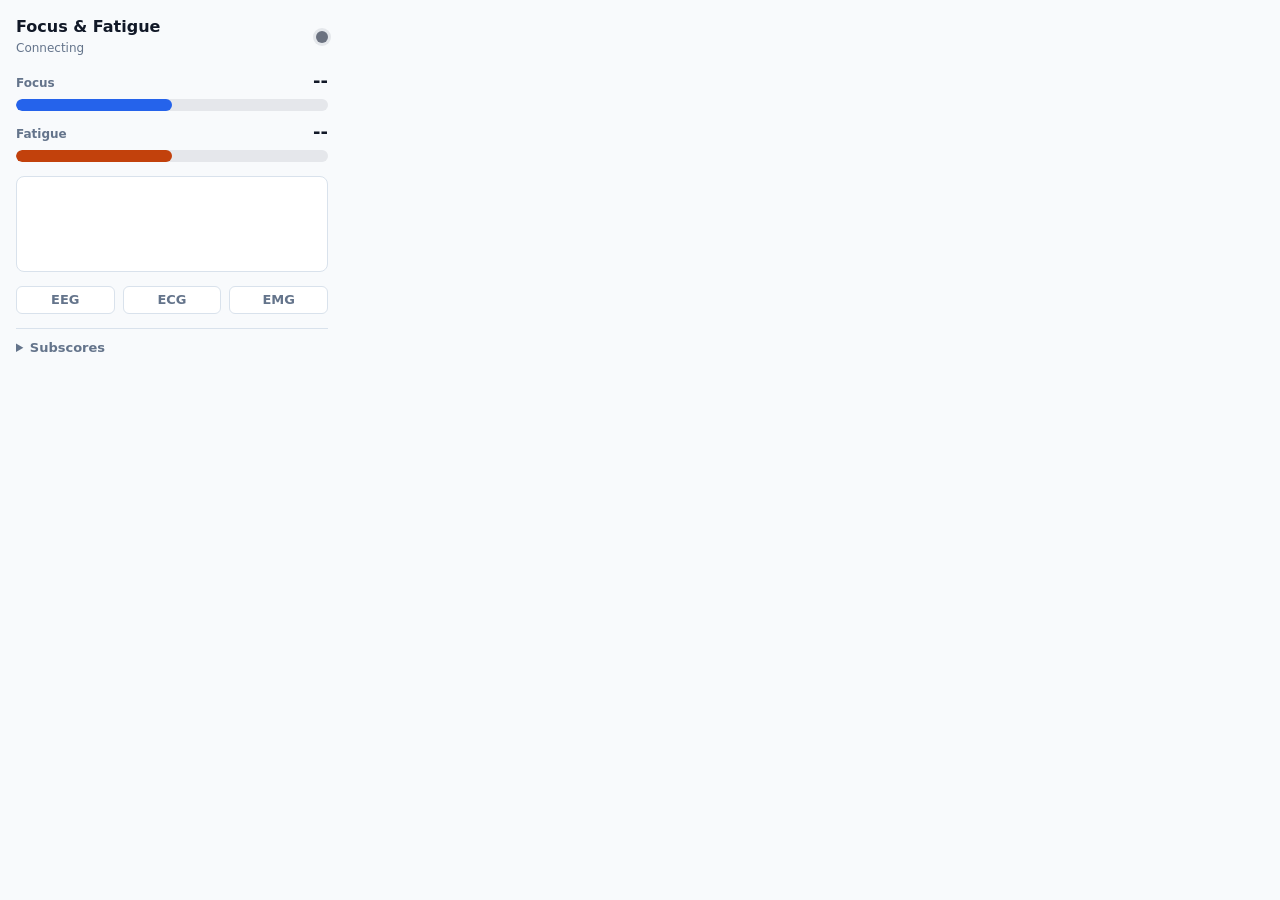
==== extension/popup.html @ 7d8d243e "Add phase 1 Chrome extension" ====
<!doctype html>
<html lang="en">
  <head>
    <meta charset="utf-8">
    <meta name="viewport" content="width=device-width, initial-scale=1">
    <title>BCI Focus & Fatigue</title>
    <link rel="stylesheet" href="popup.css">
  </head>
  <body>
    <main class="popup-shell">
      <header class="topbar">
        <div>
          <h1>Focus & Fatigue</h1>
          <p id="connectionText" class="status-text">Connecting</p>
        </div>
        <span id="statusDot" class="status-dot" aria-label="connection status"></span>
      </header>

      <section class="metrics" aria-label="live metrics">
        <article class="metric" data-metric="focus">
          <div class="metric-header">
            <span>Focus</span>
            <strong id="focusValue">--</strong>
          </div>
          <div class="bar-track">
            <div id="focusBar" class="bar-fill focus"></div>
          </div>
        </article>

        <article class="metric" data-metric="fatigue">
          <div class="metric-header">
            <span>Fatigue</span>
            <strong id="fatigueValue">--</strong>
          </div>
          <div class="bar-track">
            <div id="fatigueBar" class="bar-fill fatigue"></div>
          </div>
        </article>
      </section>

      <canvas id="sparkline" width="312" height="96" aria-label="focus and fatigue sparkline"></canvas>

      <section class="sources" aria-label="sensor sources">
        <span id="sourceEeg" class="source">EEG</span>
        <span id="sourceEcg" class="source">ECG</span>
        <span id="sourceEmg" class="source">EMG</span>
      </section>

      <details class="debug">
        <summary>Subscores</summary>
        <dl id="subscores"></dl>
      </details>
    </main>
    <script src="popup.js"></script>
  </body>
</html>
---- extension/popup.css ----
:root {
  color-scheme: light;
  --bg: #f8fafc;
  --panel: #ffffff;
  --text: #111827;
  --muted: #64748b;
  --border: #d9e2ec;
  --track: #e5e7eb;
  --focus: #2563eb;
  --fatigue: #c2410c;
  --ok: #15803d;
  --warn: #b45309;
  --bad: #b91c1c;
  --neutral: #6b7280;
}

* {
  box-sizing: border-box;
}

body {
  width: 344px;
  margin: 0;
  background: var(--bg);
  color: var(--text);
  font: 13px/1.4 system-ui, -apple-system, BlinkMacSystemFont, "Segoe UI", sans-serif;
}

.popup-shell {
  display: grid;
  gap: 14px;
  padding: 16px;
}

.topbar {
  display: flex;
  align-items: center;
  justify-content: space-between;
  gap: 12px;
}

h1 {
  margin: 0;
  font-size: 16px;
  font-weight: 700;
  letter-spacing: 0;
}

.status-text {
  min-height: 18px;
  margin: 2px 0 0;
  color: var(--muted);
  font-size: 12px;
}

.status-dot {
  width: 12px;
  height: 12px;
  flex: 0 0 auto;
  border-radius: 50%;
  background: var(--neutral);
  box-shadow: 0 0 0 3px rgba(107, 114, 128, 0.14);
}

.status-dot.connected {
  background: var(--ok);
  box-shadow: 0 0 0 3px rgba(21, 128, 61, 0.15);
}

.status-dot.calibrating {
  background: var(--warn);
  box-shadow: 0 0 0 3px rgba(180, 83, 9, 0.16);
}

.status-dot.disconnected,
.status-dot.connecting {
  background: var(--neutral);
}

.metrics {
  display: grid;
  gap: 12px;
}

.metric {
  display: grid;
  gap: 7px;
}

.metric-header {
  display: flex;
  align-items: baseline;
  justify-content: space-between;
  gap: 12px;
}

.metric-header span {
  color: var(--muted);
  font-size: 12px;
  font-weight: 600;
}

.metric-header strong {
  min-width: 42px;
  text-align: right;
  font-size: 18px;
  line-height: 1;
}

.bar-track {
  position: relative;
  height: 12px;
  overflow: hidden;
  border-radius: 6px;
  background: var(--track);
}

.bar-fill {
  width: 50%;
  height: 100%;
  border-radius: inherit;
  transform-origin: left center;
  transition: width 180ms ease-out, background-color 180ms ease-out;
}

.bar-fill.focus {
  background: var(--focus);
}

.bar-fill.fatigue {
  background: var(--fatigue);
}

canvas {
  display: block;
  width: 312px;
  height: 96px;
  border: 1px solid var(--border);
  border-radius: 8px;
  background: var(--panel);
}

.sources {
  display: grid;
  grid-template-columns: repeat(3, 1fr);
  gap: 8px;
}

.source {
  display: inline-flex;
  align-items: center;
  justify-content: center;
  min-height: 28px;
  border: 1px solid var(--border);
  border-radius: 6px;
  background: var(--panel);
  color: var(--muted);
  font-weight: 700;
}

.source.active {
  border-color: rgba(21, 128, 61, 0.28);
  background: rgba(21, 128, 61, 0.08);
  color: var(--ok);
}

.debug {
  border-top: 1px solid var(--border);
  padding-top: 10px;
}

.debug summary {
  cursor: pointer;
  color: var(--muted);
  font-weight: 700;
}

.debug dl {
  display: grid;
  grid-template-columns: 1fr auto;
  gap: 6px 12px;
  margin: 10px 0 0;
}

.debug dt,
.debug dd {
  margin: 0;
  font-size: 12px;
}

.debug dt {
  overflow: hidden;
  color: var(--muted);
  text-overflow: ellipsis;
  white-space: nowrap;
}

.debug dd {
  font-variant-numeric: tabular-nums;
}
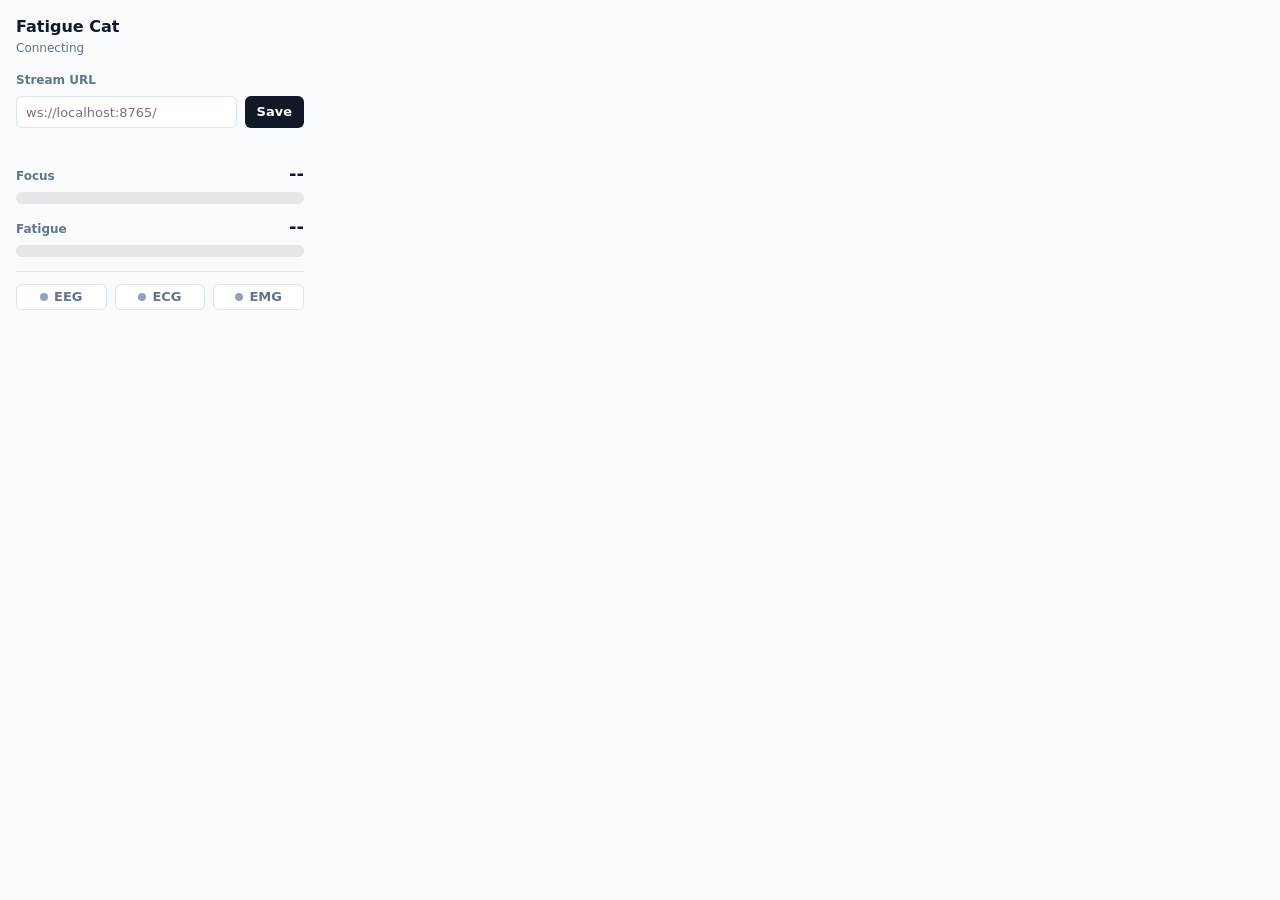
==== commit b2262b04: "Add fatigue cat overlay extension" ====
--- a/extension/popup.html
+++ b/extension/popup.html
@@ -3,53 +3,52 @@
   <head>
     <meta charset="utf-8">
     <meta name="viewport" content="width=device-width, initial-scale=1">
-    <title>BCI Focus & Fatigue</title>
+    <title>Fatigue Cat</title>
     <link rel="stylesheet" href="popup.css">
   </head>
   <body>
-    <main class="popup-shell">
-      <header class="topbar">
-        <div>
-          <h1>Focus & Fatigue</h1>
-          <p id="connectionText" class="status-text">Connecting</p>
-        </div>
-        <span id="statusDot" class="status-dot" aria-label="connection status"></span>
+    <main class="shell">
+      <header>
+        <h1>Fatigue Cat</h1>
+        <p id="statusText">Connecting</p>
       </header>
 
-      <section class="metrics" aria-label="live metrics">
-        <article class="metric" data-metric="focus">
-          <div class="metric-header">
-            <span>Focus</span>
-            <strong id="focusValue">--</strong>
-          </div>
-          <div class="bar-track">
-            <div id="focusBar" class="bar-fill focus"></div>
-          </div>
-        </article>
+      <p id="calibratingLabel" class="calibrating" hidden>Calibrating...</p>
 
-        <article class="metric" data-metric="fatigue">
-          <div class="metric-header">
-            <span>Fatigue</span>
-            <strong id="fatigueValue">--</strong>
-          </div>
-          <div class="bar-track">
-            <div id="fatigueBar" class="bar-fill fatigue"></div>
-          </div>
-        </article>
+      <form id="endpointForm" class="endpoint">
+        <label for="wsUrlInput">Stream URL</label>
+        <div class="endpoint-row">
+          <input id="wsUrlInput" type="url" inputmode="url" autocomplete="off" spellcheck="false" placeholder="ws://localhost:8765/">
+          <button type="submit">Save</button>
+        </div>
+        <p id="endpointMessage" aria-live="polite"></p>
+      </form>
+
+      <section class="metric">
+        <div class="metric-row">
+          <span>Focus</span>
+          <strong id="focusValue">--</strong>
+        </div>
+        <div class="track">
+          <div id="focusBar" class="fill focus"></div>
+        </div>
       </section>
 
-      <canvas id="sparkline" width="312" height="96" aria-label="focus and fatigue sparkline"></canvas>
-
-      <section class="sources" aria-label="sensor sources">
-        <span id="sourceEeg" class="source">EEG</span>
-        <span id="sourceEcg" class="source">ECG</span>
-        <span id="sourceEmg" class="source">EMG</span>
+      <section class="metric">
+        <div class="metric-row">
+          <span>Fatigue</span>
+          <strong id="fatigueValue">--</strong>
+        </div>
+        <div class="track">
+          <div id="fatigueBar" class="fill fatigue"></div>
+        </div>
       </section>
 
-      <details class="debug">
-        <summary>Subscores</summary>
-        <dl id="subscores"></dl>
-      </details>
+      <section class="sources" aria-label="sources">
+        <span><i id="eegDot"></i>EEG</span>
+        <span><i id="ecgDot"></i>ECG</span>
+        <span><i id="emgDot"></i>EMG</span>
+      </section>
     </main>
     <script src="popup.js"></script>
   </body>
--- a/extension/popup.css
+++ b/extension/popup.css
@@ -4,14 +4,12 @@
   --panel: #ffffff;
   --text: #111827;
   --muted: #64748b;
-  --border: #d9e2ec;
+  --border: #dbe3ef;
   --track: #e5e7eb;
   --focus: #2563eb;
-  --fatigue: #c2410c;
-  --ok: #15803d;
-  --warn: #b45309;
-  --bad: #b91c1c;
-  --neutral: #6b7280;
+  --fatigue: #ea580c;
+  --ok: #16a34a;
+  --off: #94a3b8;
 }
 
 * {
@@ -19,67 +17,86 @@
 }
 
 body {
-  width: 344px;
+  width: 320px;
   margin: 0;
   background: var(--bg);
   color: var(--text);
   font: 13px/1.4 system-ui, -apple-system, BlinkMacSystemFont, "Segoe UI", sans-serif;
 }
 
-.popup-shell {
+.shell {
   display: grid;
   gap: 14px;
   padding: 16px;
 }
 
-.topbar {
-  display: flex;
-  align-items: center;
-  justify-content: space-between;
-  gap: 12px;
-}
-
 h1 {
   margin: 0;
   font-size: 16px;
-  font-weight: 700;
   letter-spacing: 0;
 }
 
-.status-text {
+#statusText {
   min-height: 18px;
   margin: 2px 0 0;
   color: var(--muted);
   font-size: 12px;
 }
 
-.status-dot {
-  width: 12px;
-  height: 12px;
-  flex: 0 0 auto;
-  border-radius: 50%;
-  background: var(--neutral);
-  box-shadow: 0 0 0 3px rgba(107, 114, 128, 0.14);
+.calibrating {
+  margin: 0;
+  border: 1px solid rgba(217, 119, 6, 0.22);
+  border-radius: 6px;
+  padding: 8px 10px;
+  background: rgba(251, 191, 36, 0.16);
+  color: #92400e;
+  font-weight: 700;
 }
 
-.status-dot.connected {
-  background: var(--ok);
-  box-shadow: 0 0 0 3px rgba(21, 128, 61, 0.15);
+.endpoint {
+  display: grid;
+  gap: 7px;
 }
 
-.status-dot.calibrating {
-  background: var(--warn);
-  box-shadow: 0 0 0 3px rgba(180, 83, 9, 0.16);
+.endpoint label {
+  color: var(--muted);
+  font-size: 12px;
+  font-weight: 700;
 }
 
-.status-dot.disconnected,
-.status-dot.connecting {
-  background: var(--neutral);
+.endpoint-row {
+  display: grid;
+  grid-template-columns: minmax(0, 1fr) auto;
+  gap: 8px;
 }
 
-.metrics {
-  display: grid;
-  gap: 12px;
+.endpoint input {
+  min-width: 0;
+  height: 32px;
+  border: 1px solid var(--border);
+  border-radius: 6px;
+  padding: 0 9px;
+  background: var(--panel);
+  color: var(--text);
+  font: inherit;
+}
+
+.endpoint button {
+  height: 32px;
+  border: 0;
+  border-radius: 6px;
+  padding: 0 12px;
+  background: var(--text);
+  color: #ffffff;
+  font: inherit;
+  font-weight: 700;
+}
+
+.endpoint p {
+  min-height: 16px;
+  margin: 0;
+  color: var(--muted);
+  font-size: 11px;
 }
 
 .metric {
@@ -87,70 +104,62 @@
   gap: 7px;
 }
 
-.metric-header {
+.metric-row {
   display: flex;
   align-items: baseline;
   justify-content: space-between;
   gap: 12px;
 }
 
-.metric-header span {
+.metric-row span {
   color: var(--muted);
   font-size: 12px;
-  font-weight: 600;
+  font-weight: 700;
 }
 
-.metric-header strong {
-  min-width: 42px;
+.metric-row strong {
+  min-width: 40px;
   text-align: right;
   font-size: 18px;
   line-height: 1;
 }
 
-.bar-track {
-  position: relative;
+.track {
   height: 12px;
   overflow: hidden;
   border-radius: 6px;
   background: var(--track);
 }
 
-.bar-fill {
-  width: 50%;
+.fill {
+  width: 0;
   height: 100%;
   border-radius: inherit;
-  transform-origin: left center;
-  transition: width 180ms ease-out, background-color 180ms ease-out;
+  transition: width 180ms ease-out;
 }
 
-.bar-fill.focus {
+.fill.focus {
   background: var(--focus);
 }
 
-.bar-fill.fatigue {
+.fill.fatigue {
   background: var(--fatigue);
-}
-
-canvas {
-  display: block;
-  width: 312px;
-  height: 96px;
-  border: 1px solid var(--border);
-  border-radius: 8px;
-  background: var(--panel);
 }
 
 .sources {
   display: grid;
   grid-template-columns: repeat(3, 1fr);
   gap: 8px;
+  border-top: 1px solid var(--border);
+  padding-top: 12px;
 }
 
-.source {
+.sources span {
   display: inline-flex;
   align-items: center;
   justify-content: center;
-  min-height: 28px;
+  gap: 6px;
+  min-height: 26px;
   border: 1px solid var(--border);
   border-radius: 6px;
   background: var(--panel);
@@ -158,43 +167,13 @@
   font-weight: 700;
 }
 
-.source.active {
-  border-color: rgba(21, 128, 61, 0.28);
-  background: rgba(21, 128, 61, 0.08);
-  color: var(--ok);
+.sources i {
+  width: 8px;
+  height: 8px;
+  border-radius: 50%;
+  background: var(--off);
 }
 
-.debug {
-  border-top: 1px solid var(--border);
-  padding-top: 10px;
+.sources i.active {
+  background: var(--ok);
 }
-
-.debug summary {
-  cursor: pointer;
-  color: var(--muted);
-  font-weight: 700;
-}
-
-.debug dl {
-  display: grid;
-  grid-template-columns: 1fr auto;
-  gap: 6px 12px;
-  margin: 10px 0 0;
-}
-
-.debug dt,
-.debug dd {
-  margin: 0;
-  font-size: 12px;
-}
-
-.debug dt {
-  overflow: hidden;
-  color: var(--muted);
-  text-overflow: ellipsis;
-  white-space: nowrap;
-}
-
-.debug dd {
-  font-variant-numeric: tabular-nums;
-}
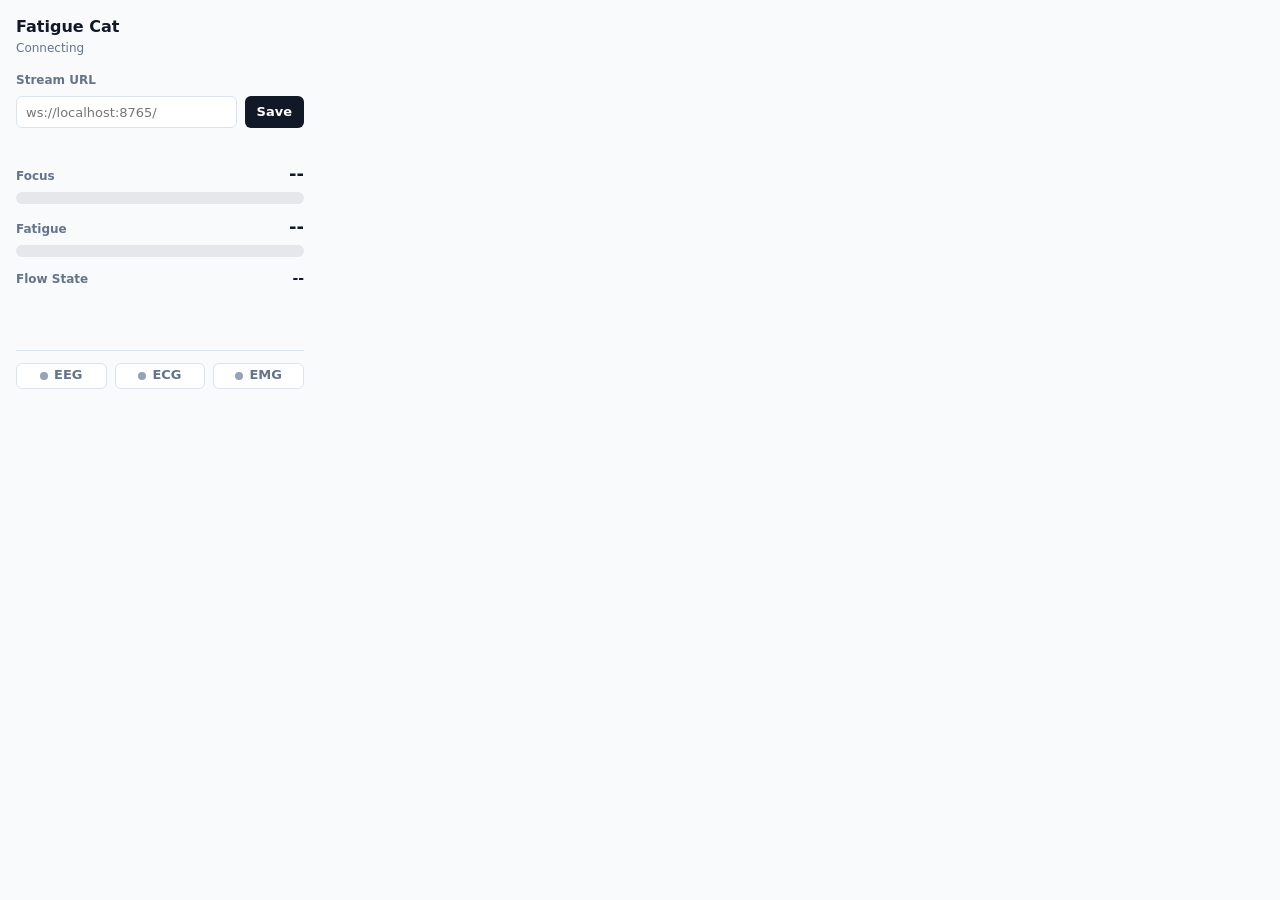
==== commit b41eaa79: "Add live headset flow logging" ====
--- a/extension/popup.html
+++ b/extension/popup.html
@@ -44,6 +44,14 @@
         </div>
       </section>
 
+      <section class="flow-panel">
+        <div class="flow-row">
+          <span>Flow State</span>
+          <strong id="flowState">--</strong>
+        </div>
+        <div id="flowHeatmap" class="heatmap" aria-label="recent flow heat map"></div>
+      </section>
+
       <section class="sources" aria-label="sources">
         <span><i id="eegDot"></i>EEG</span>
         <span><i id="ecgDot"></i>ECG</span>
--- a/extension/popup.css
+++ b/extension/popup.css
@@ -146,6 +146,72 @@
   background: var(--fatigue);
 }
 
+.flow-panel {
+  display: grid;
+  gap: 9px;
+}
+
+.flow-row {
+  display: flex;
+  align-items: baseline;
+  justify-content: space-between;
+  gap: 12px;
+}
+
+.flow-row span {
+  color: var(--muted);
+  font-size: 12px;
+  font-weight: 700;
+}
+
+.flow-row strong {
+  min-width: 88px;
+  text-align: right;
+  font-size: 14px;
+  line-height: 1;
+}
+
+.heatmap {
+  display: grid;
+  grid-template-columns: repeat(24, 1fr);
+  gap: 3px;
+  min-height: 39px;
+}
+
+.heat-cell {
+  aspect-ratio: 1;
+  min-width: 0;
+  border-radius: 2px;
+  background: var(--off);
+}
+
+.heat-cell.empty {
+  background: #e2e8f0;
+  opacity: 0.38;
+}
+
+.heat-cell.offline,
+.heat-cell.waiting {
+  background: #94a3b8;
+  opacity: 0.75;
+}
+
+.heat-cell.flow {
+  background: #0891b2;
+}
+
+.heat-cell.steady {
+  background: #16a34a;
+}
+
+.heat-cell.drifting {
+  background: #f59e0b;
+}
+
+.heat-cell.break {
+  background: #dc2626;
+}
+
 .sources {
   display: grid;
   grid-template-columns: repeat(3, 1fr);
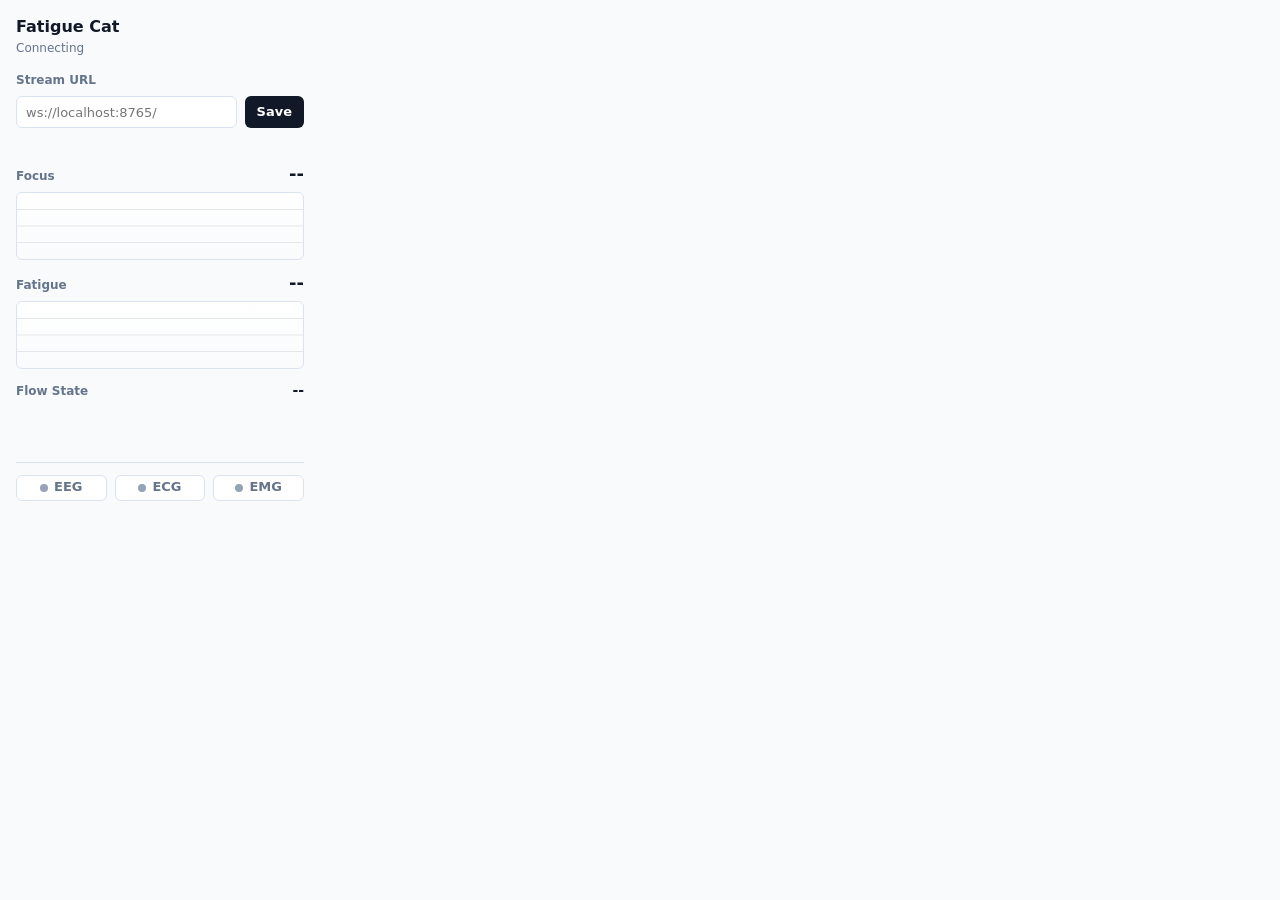
==== commit 062f00dc: "Add popup metric line charts" ====
--- a/extension/popup.html
+++ b/extension/popup.html
@@ -29,8 +29,12 @@
           <span>Focus</span>
           <strong id="focusValue">--</strong>
         </div>
-        <div class="track">
-          <div id="focusBar" class="fill focus"></div>
+        <div class="chart-frame">
+          <svg id="focusChart" class="line-chart focus" viewBox="0 0 240 64" preserveAspectRatio="none" role="img" aria-label="focus over time">
+            <path class="chart-grid" d="M0 16H240M0 32H240M0 48H240"></path>
+            <path id="focusLine" class="chart-line"></path>
+            <circle id="focusDot" class="chart-dot" r="3"></circle>
+          </svg>
         </div>
       </section>
 
@@ -39,8 +43,12 @@
           <span>Fatigue</span>
           <strong id="fatigueValue">--</strong>
         </div>
-        <div class="track">
-          <div id="fatigueBar" class="fill fatigue"></div>
+        <div class="chart-frame">
+          <svg id="fatigueChart" class="line-chart fatigue" viewBox="0 0 240 64" preserveAspectRatio="none" role="img" aria-label="fatigue over time">
+            <path class="chart-grid" d="M0 16H240M0 32H240M0 48H240"></path>
+            <path id="fatigueLine" class="chart-line"></path>
+            <circle id="fatigueDot" class="chart-dot" r="3"></circle>
+          </svg>
         </div>
       </section>
 
--- a/extension/popup.css
+++ b/extension/popup.css
@@ -124,26 +124,58 @@
   line-height: 1;
 }
 
-.track {
-  height: 12px;
+.chart-frame {
+  height: 68px;
   overflow: hidden;
-  border-radius: 6px;
-  background: var(--track);
-}
-
-.fill {
-  width: 0;
+  border: 1px solid var(--border);
+  border-radius: 6px;
+  background:
+    linear-gradient(180deg, rgba(255, 255, 255, 0.86), rgba(248, 250, 252, 0.86)),
+    var(--panel);
+}
+
+.line-chart {
+  display: block;
+  width: 100%;
   height: 100%;
-  border-radius: inherit;
-  transition: width 180ms ease-out;
-}
-
-.fill.focus {
-  background: var(--focus);
-}
-
-.fill.fatigue {
-  background: var(--fatigue);
+}
+
+.chart-grid {
+  fill: none;
+  stroke: var(--track);
+  stroke-width: 1;
+  vector-effect: non-scaling-stroke;
+}
+
+.chart-line {
+  fill: none;
+  stroke-width: 2.5;
+  stroke-linecap: round;
+  stroke-linejoin: round;
+  vector-effect: non-scaling-stroke;
+}
+
+.chart-dot {
+  display: none;
+  stroke: var(--panel);
+  stroke-width: 1.5;
+  vector-effect: non-scaling-stroke;
+}
+
+.line-chart.focus .chart-line {
+  stroke: var(--focus);
+}
+
+.line-chart.focus .chart-dot {
+  fill: var(--focus);
+}
+
+.line-chart.fatigue .chart-line {
+  stroke: var(--fatigue);
+}
+
+.line-chart.fatigue .chart-dot {
+  fill: var(--fatigue);
 }
 
 .flow-panel {
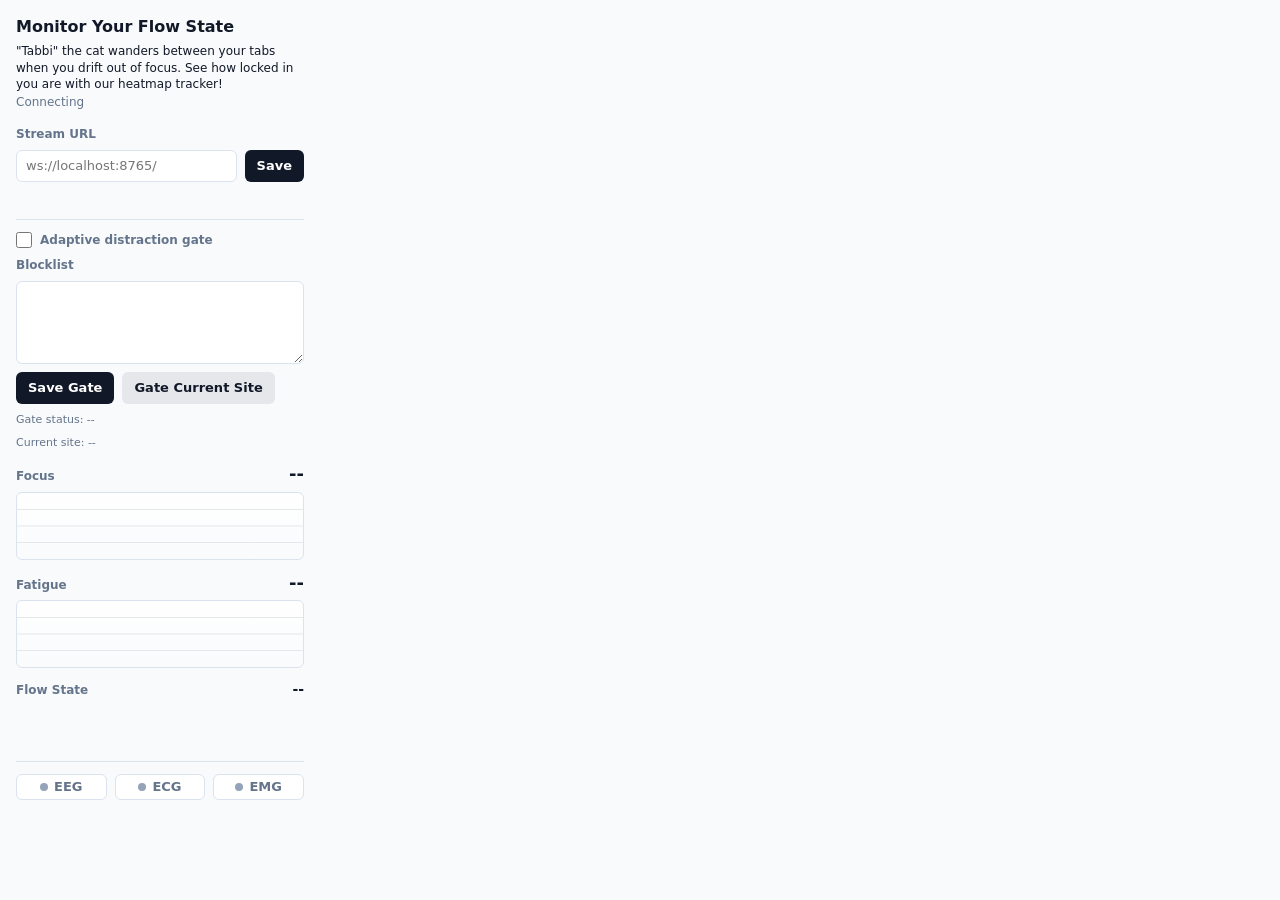
==== commit 66d6b08f: "Add adaptive distraction gate" ====
--- a/extension/popup.html
+++ b/extension/popup.html
@@ -3,13 +3,14 @@
   <head>
     <meta charset="utf-8">
     <meta name="viewport" content="width=device-width, initial-scale=1">
-    <title>Fatigue Cat</title>
+    <title>Monitor Your Flow State</title>
     <link rel="stylesheet" href="popup.css">
   </head>
   <body>
     <main class="shell">
       <header>
-        <h1>Fatigue Cat</h1>
+        <h1>Monitor Your Flow State</h1>
+        <p class="tagline">"Tabbi" the cat wanders between your tabs when you drift out of focus. See how locked in you are with our heatmap tracker!</p>
         <p id="statusText">Connecting</p>
       </header>
 
@@ -22,6 +23,22 @@
           <button type="submit">Save</button>
         </div>
         <p id="endpointMessage" aria-live="polite"></p>
+      </form>
+
+      <form id="gateForm" class="gate-config">
+        <label class="toggle-row">
+          <input id="gateEnabledInput" type="checkbox">
+          <span>Adaptive distraction gate</span>
+        </label>
+        <label for="gateBlocklistInput">Blocklist</label>
+        <textarea id="gateBlocklistInput" rows="4" spellcheck="false"></textarea>
+        <div class="gate-actions">
+          <button type="submit">Save Gate</button>
+          <button id="gateCurrentSiteButton" type="button">Gate Current Site</button>
+          <p id="gateMessage" aria-live="polite"></p>
+        </div>
+        <p id="gateStatus" class="gate-status">Gate status: --</p>
+        <p id="gateSiteStatus" class="gate-status">Current site: --</p>
       </form>
 
       <section class="metric">
--- a/extension/popup.css
+++ b/extension/popup.css
@@ -36,6 +36,13 @@
   letter-spacing: 0;
 }
 
+.tagline {
+  margin: 5px 0 0;
+  color: var(--text);
+  font-size: 12px;
+  line-height: 1.35;
+}
+
 #statusText {
   min-height: 18px;
   margin: 2px 0 0;
@@ -94,6 +101,81 @@
 
 .endpoint p {
   min-height: 16px;
+  margin: 0;
+  color: var(--muted);
+  font-size: 11px;
+}
+
+.gate-config {
+  display: grid;
+  gap: 8px;
+  border-top: 1px solid var(--border);
+  padding-top: 12px;
+}
+
+.gate-config label {
+  color: var(--muted);
+  font-size: 12px;
+  font-weight: 700;
+}
+
+.toggle-row {
+  display: flex;
+  align-items: center;
+  gap: 8px;
+  color: var(--text);
+}
+
+.toggle-row input {
+  width: 16px;
+  height: 16px;
+  margin: 0;
+  accent-color: var(--ok);
+}
+
+.gate-config textarea {
+  width: 100%;
+  min-height: 74px;
+  resize: vertical;
+  border: 1px solid var(--border);
+  border-radius: 6px;
+  padding: 8px 9px;
+  background: var(--panel);
+  color: var(--text);
+  font: 12px/1.35 ui-monospace, SFMono-Regular, Menlo, Consolas, monospace;
+}
+
+.gate-actions {
+  display: grid;
+  grid-template-columns: auto auto minmax(0, 1fr);
+  gap: 8px;
+  align-items: center;
+}
+
+.gate-actions button {
+  height: 32px;
+  border: 0;
+  border-radius: 6px;
+  padding: 0 12px;
+  background: var(--text);
+  color: #ffffff;
+  font: inherit;
+  font-weight: 700;
+}
+
+.gate-actions button + button {
+  background: #e5e7eb;
+  color: var(--text);
+}
+
+.gate-actions p {
+  min-height: 16px;
+  margin: 0;
+  color: var(--muted);
+  font-size: 11px;
+}
+
+.gate-status {
   margin: 0;
   color: var(--muted);
   font-size: 11px;
@@ -228,20 +310,8 @@
   opacity: 0.75;
 }
 
-.heat-cell.flow {
-  background: #0891b2;
-}
-
-.heat-cell.steady {
-  background: #16a34a;
-}
-
-.heat-cell.drifting {
-  background: #f59e0b;
-}
-
-.heat-cell.break {
-  background: #dc2626;
+.heat-cell.productivity {
+  background: hsl(142 58% 22% / 0.42);
 }
 
 .sources {
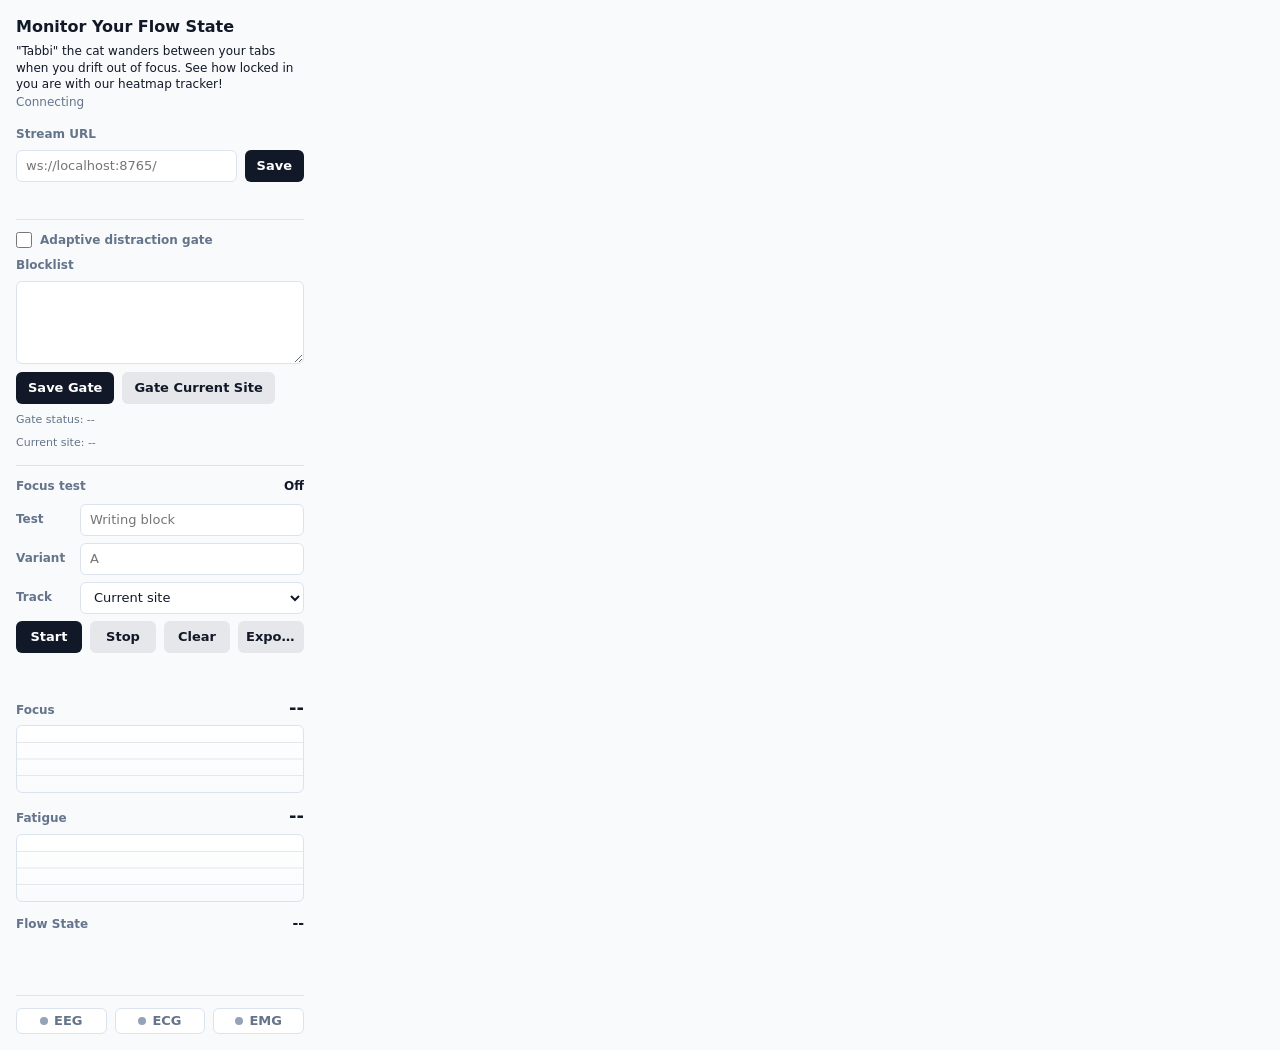
==== commit 7188fa75: "Add focus test A/B tracking and CSV export" ====
--- a/extension/popup.html
+++ b/extension/popup.html
@@ -40,6 +40,32 @@
         <p id="gateStatus" class="gate-status">Gate status: --</p>
         <p id="gateSiteStatus" class="gate-status">Current site: --</p>
       </form>
+
+      <section class="test-panel">
+        <div class="test-heading">
+          <span>Focus test</span>
+          <strong id="focusTestStatus">Off</strong>
+        </div>
+        <form id="focusTestForm" class="test-form">
+          <label for="focusTestNameInput">Test</label>
+          <input id="focusTestNameInput" type="text" autocomplete="off" maxlength="60" placeholder="Writing block">
+          <label for="focusTestVariantInput">Variant</label>
+          <input id="focusTestVariantInput" type="text" autocomplete="off" maxlength="24" placeholder="A">
+          <label for="focusTestScopeInput">Track</label>
+          <select id="focusTestScopeInput">
+            <option value="current">Current site</option>
+            <option value="all">All sites</option>
+          </select>
+          <div class="test-actions">
+            <button id="startFocusTestButton" type="submit">Start</button>
+            <button id="stopFocusTestButton" type="button">Stop</button>
+            <button id="clearFocusTestsButton" type="button">Clear</button>
+            <button id="exportFocusTestsButton" type="button">Export CSV</button>
+          </div>
+          <p id="focusTestMessage" aria-live="polite"></p>
+        </form>
+        <div id="abResults" class="ab-results" aria-label="A/B focus test results"></div>
+      </section>
 
       <section class="metric">
         <div class="metric-row">
--- a/extension/popup.css
+++ b/extension/popup.css
@@ -181,6 +181,148 @@
   font-size: 11px;
 }
 
+.test-panel {
+  display: grid;
+  gap: 9px;
+  border-top: 1px solid var(--border);
+  padding-top: 12px;
+}
+
+.test-heading,
+.test-actions,
+.ab-row {
+  display: grid;
+  gap: 8px;
+}
+
+.test-heading {
+  grid-template-columns: minmax(0, 1fr) auto;
+  align-items: baseline;
+}
+
+.test-heading span,
+.test-form label {
+  color: var(--muted);
+  font-size: 12px;
+  font-weight: 700;
+}
+
+.test-heading strong {
+  max-width: 128px;
+  overflow: hidden;
+  color: var(--text);
+  font-size: 12px;
+  text-align: right;
+  text-overflow: ellipsis;
+  white-space: nowrap;
+}
+
+.test-form {
+  display: grid;
+  grid-template-columns: 56px minmax(0, 1fr);
+  gap: 7px 8px;
+  align-items: center;
+}
+
+.test-form input,
+.test-form select {
+  min-width: 0;
+  height: 32px;
+  border: 1px solid var(--border);
+  border-radius: 6px;
+  padding: 0 9px;
+  background: var(--panel);
+  color: var(--text);
+  font: inherit;
+}
+
+.test-actions {
+  grid-column: 1 / -1;
+  grid-template-columns: repeat(4, minmax(0, 1fr));
+}
+
+.test-actions button {
+  height: 32px;
+  border: 0;
+  border-radius: 6px;
+  overflow: hidden;
+  padding: 0 8px;
+  background: var(--text);
+  color: #ffffff;
+  font: inherit;
+  font-weight: 700;
+  text-overflow: ellipsis;
+  white-space: nowrap;
+}
+
+.test-actions button + button {
+  background: #e5e7eb;
+  color: var(--text);
+}
+
+.test-actions button:disabled {
+  cursor: not-allowed;
+  opacity: 0.52;
+}
+
+.test-form p,
+.ab-empty {
+  grid-column: 1 / -1;
+  min-height: 16px;
+  margin: 0;
+  color: var(--muted);
+  font-size: 11px;
+}
+
+.ab-results {
+  display: grid;
+  gap: 6px;
+}
+
+.ab-row {
+  grid-template-columns: minmax(0, 1fr) auto;
+  align-items: center;
+  border: 1px solid var(--border);
+  border-radius: 6px;
+  padding: 8px;
+  background: var(--panel);
+}
+
+.ab-meta {
+  display: grid;
+  min-width: 0;
+}
+
+.ab-meta strong,
+.ab-meta span,
+.ab-detail {
+  overflow: hidden;
+  text-overflow: ellipsis;
+  white-space: nowrap;
+}
+
+.ab-meta strong {
+  font-size: 12px;
+}
+
+.ab-meta span,
+.ab-detail {
+  color: var(--muted);
+  font-size: 11px;
+}
+
+.ab-score {
+  min-width: 34px;
+  text-align: right;
+  color: var(--ok);
+  font-size: 18px;
+  line-height: 1;
+}
+
+.ab-detail {
+  grid-column: 1 / -1;
+}
+
 .metric {
   display: grid;
   gap: 7px;
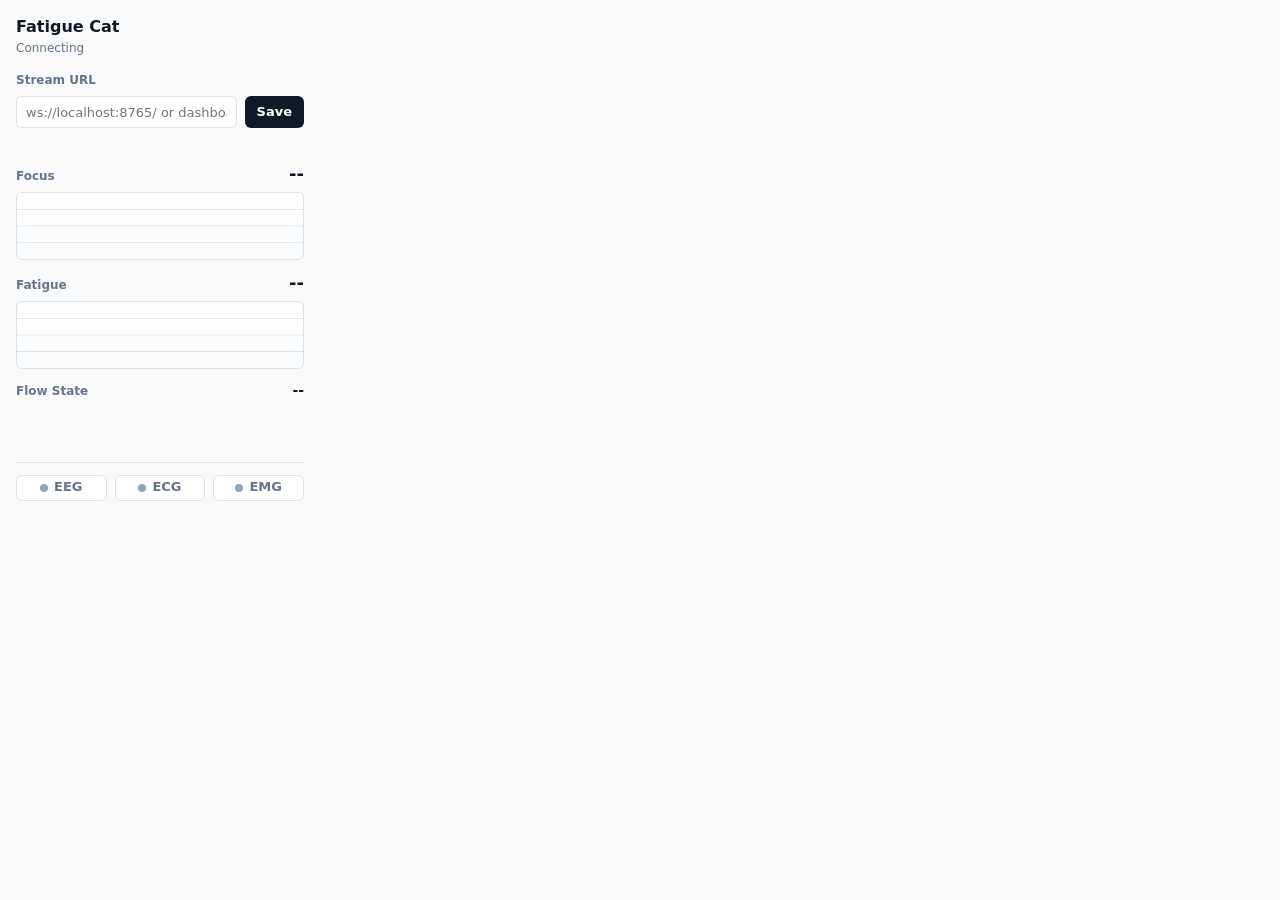
==== commit d343db52: "vercel and integration of bci data" ====
--- a/extension/popup.html
+++ b/extension/popup.html
@@ -3,14 +3,13 @@
   <head>
     <meta charset="utf-8">
     <meta name="viewport" content="width=device-width, initial-scale=1">
-    <title>Monitor Your Flow State</title>
+    <title>Fatigue Cat</title>
     <link rel="stylesheet" href="popup.css">
   </head>
   <body>
     <main class="shell">
       <header>
-        <h1>Monitor Your Flow State</h1>
-        <p class="tagline">"Tabbi" the cat wanders between your tabs when you drift out of focus. See how locked in you are with our heatmap tracker!</p>
+        <h1>Fatigue Cat</h1>
         <p id="statusText">Connecting</p>
       </header>
 
@@ -19,53 +18,11 @@
       <form id="endpointForm" class="endpoint">
         <label for="wsUrlInput">Stream URL</label>
         <div class="endpoint-row">
-          <input id="wsUrlInput" type="url" inputmode="url" autocomplete="off" spellcheck="false" placeholder="ws://localhost:8765/">
+          <input id="wsUrlInput" type="url" inputmode="url" autocomplete="off" spellcheck="false" placeholder="ws://localhost:8765/ or dashboard URL">
           <button type="submit">Save</button>
         </div>
         <p id="endpointMessage" aria-live="polite"></p>
       </form>
-
-      <form id="gateForm" class="gate-config">
-        <label class="toggle-row">
-          <input id="gateEnabledInput" type="checkbox">
-          <span>Adaptive distraction gate</span>
-        </label>
-        <label for="gateBlocklistInput">Blocklist</label>
-        <textarea id="gateBlocklistInput" rows="4" spellcheck="false"></textarea>
-        <div class="gate-actions">
-          <button type="submit">Save Gate</button>
-          <button id="gateCurrentSiteButton" type="button">Gate Current Site</button>
-          <p id="gateMessage" aria-live="polite"></p>
-        </div>
-        <p id="gateStatus" class="gate-status">Gate status: --</p>
-        <p id="gateSiteStatus" class="gate-status">Current site: --</p>
-      </form>
-
-      <section class="test-panel">
-        <div class="test-heading">
-          <span>Focus test</span>
-          <strong id="focusTestStatus">Off</strong>
-        </div>
-        <form id="focusTestForm" class="test-form">
-          <label for="focusTestNameInput">Test</label>
-          <input id="focusTestNameInput" type="text" autocomplete="off" maxlength="60" placeholder="Writing block">
-          <label for="focusTestVariantInput">Variant</label>
-          <input id="focusTestVariantInput" type="text" autocomplete="off" maxlength="24" placeholder="A">
-          <label for="focusTestScopeInput">Track</label>
-          <select id="focusTestScopeInput">
-            <option value="current">Current site</option>
-            <option value="all">All sites</option>
-          </select>
-          <div class="test-actions">
-            <button id="startFocusTestButton" type="submit">Start</button>
-            <button id="stopFocusTestButton" type="button">Stop</button>
-            <button id="clearFocusTestsButton" type="button">Clear</button>
-            <button id="exportFocusTestsButton" type="button">Export CSV</button>
-          </div>
-          <p id="focusTestMessage" aria-live="polite"></p>
-        </form>
-        <div id="abResults" class="ab-results" aria-label="A/B focus test results"></div>
-      </section>
 
       <section class="metric">
         <div class="metric-row">
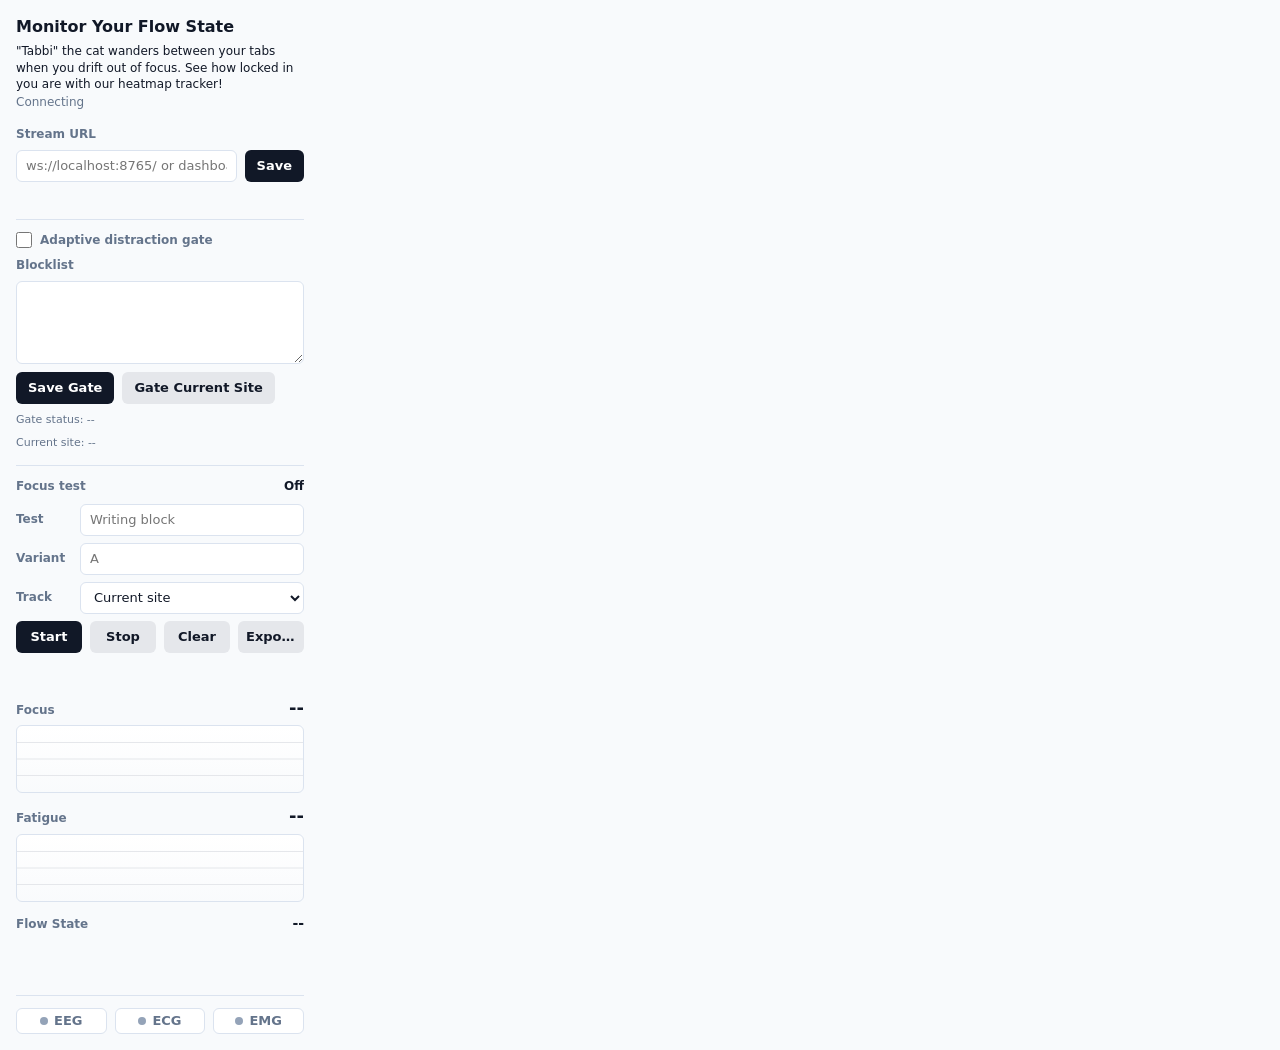
==== commit 9b737513: "Merge branch 'main' of https://github.com/Casper-Dong/Slopadoro # Conflicts: #	extension/popup.js" ====
--- a/extension/popup.html
+++ b/extension/popup.html
@@ -3,13 +3,14 @@
   <head>
     <meta charset="utf-8">
     <meta name="viewport" content="width=device-width, initial-scale=1">
-    <title>Fatigue Cat</title>
+    <title>Monitor Your Flow State</title>
     <link rel="stylesheet" href="popup.css">
   </head>
   <body>
     <main class="shell">
       <header>
-        <h1>Fatigue Cat</h1>
+        <h1>Monitor Your Flow State</h1>
+        <p class="tagline">"Tabbi" the cat wanders between your tabs when you drift out of focus. See how locked in you are with our heatmap tracker!</p>
         <p id="statusText">Connecting</p>
       </header>
 
@@ -23,6 +24,48 @@
         </div>
         <p id="endpointMessage" aria-live="polite"></p>
       </form>
+
+      <form id="gateForm" class="gate-config">
+        <label class="toggle-row">
+          <input id="gateEnabledInput" type="checkbox">
+          <span>Adaptive distraction gate</span>
+        </label>
+        <label for="gateBlocklistInput">Blocklist</label>
+        <textarea id="gateBlocklistInput" rows="4" spellcheck="false"></textarea>
+        <div class="gate-actions">
+          <button type="submit">Save Gate</button>
+          <button id="gateCurrentSiteButton" type="button">Gate Current Site</button>
+          <p id="gateMessage" aria-live="polite"></p>
+        </div>
+        <p id="gateStatus" class="gate-status">Gate status: --</p>
+        <p id="gateSiteStatus" class="gate-status">Current site: --</p>
+      </form>
+
+      <section class="test-panel">
+        <div class="test-heading">
+          <span>Focus test</span>
+          <strong id="focusTestStatus">Off</strong>
+        </div>
+        <form id="focusTestForm" class="test-form">
+          <label for="focusTestNameInput">Test</label>
+          <input id="focusTestNameInput" type="text" autocomplete="off" maxlength="60" placeholder="Writing block">
+          <label for="focusTestVariantInput">Variant</label>
+          <input id="focusTestVariantInput" type="text" autocomplete="off" maxlength="24" placeholder="A">
+          <label for="focusTestScopeInput">Track</label>
+          <select id="focusTestScopeInput">
+            <option value="current">Current site</option>
+            <option value="all">All sites</option>
+          </select>
+          <div class="test-actions">
+            <button id="startFocusTestButton" type="submit">Start</button>
+            <button id="stopFocusTestButton" type="button">Stop</button>
+            <button id="clearFocusTestsButton" type="button">Clear</button>
+            <button id="exportFocusTestsButton" type="button">Export CSV</button>
+          </div>
+          <p id="focusTestMessage" aria-live="polite"></p>
+        </form>
+        <div id="abResults" class="ab-results" aria-label="A/B focus test results"></div>
+      </section>
 
       <section class="metric">
         <div class="metric-row">
